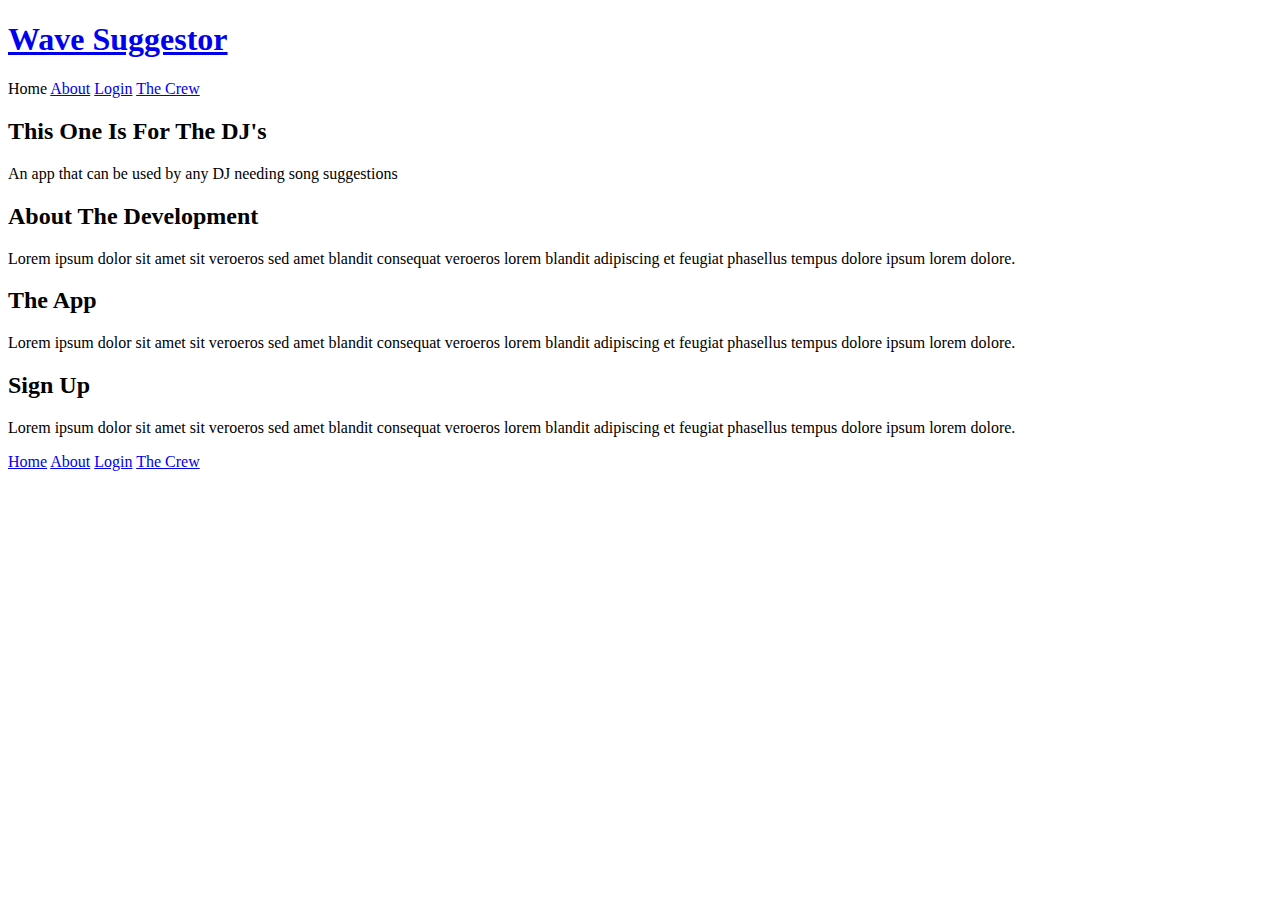
==== index.html @ d0e1303c "worked on Less and fixing HTML" ====
<!DOCTYPE html>
<html lang="en">
    <head>
        <meta charset="utf-8" />
        <meta name="viewport" content="width=device-width, initial-scale=1.0"/>
        <title>Wave Suggestor</title>
        <link href="https://fonts.googleapis.com/css?family=Indie+Flower|Roboto" rel="stylesheet">
        <link rel="stylesheet" href="main.css"/>
    </head>
    <body>
    <div id="wrapper">

            <div class="nav">
                <nav class="nav-contain">
                    <div class="nav-items">
                    <h1><a href="index.html">Wave Suggestor</a></h1>
                    <a class="home">Home</a></li>
                    <a href="#">About</a></li>
                    <a href="#">Login</a></li>
                    <a href="#">The Crew</a></li>
                    </div>
                </nav>
            </div> 
        <div class="main">
        <section class="top">
            <header>
                <h2>This One Is For The DJ's</h2>
                <p>An app that can be used by any DJ needing song suggestions</p>
            </header>
        </section>

        <section class="section1">
        <div class="first">
            <h2>About The Development</h2>
            <p>Lorem ipsum dolor sit amet sit veroeros sed amet blandit consequat veroeros lorem blandit adipiscing et feugiat phasellus tempus dolore ipsum lorem dolore.</p>
        </div>
        <div class="second">
            <h2>The App</h2>
            <p>Lorem ipsum dolor sit amet sit veroeros sed amet blandit consequat veroeros lorem blandit adipiscing et feugiat phasellus tempus dolore ipsum lorem dolore.</p>
        </div>
        <div class="third">
            <h2>Sign Up</h2>
            <p>Lorem ipsum dolor sit amet sit veroeros sed amet blandit consequat veroeros lorem blandit adipiscing et feugiat phasellus tempus dolore ipsum lorem dolore.</p>
        </div> 
        </section>   
        </div>

        <div class="footer">
            <footer>
                <nav class="main-footer">
                        <a href="#">Home</a>
                        <a href="#">About</a>
                        <a href="#">Login</a>
                        <a href="#">The Crew</a>
                </nav>
            </footer>
        </div>
    </body>
</html>
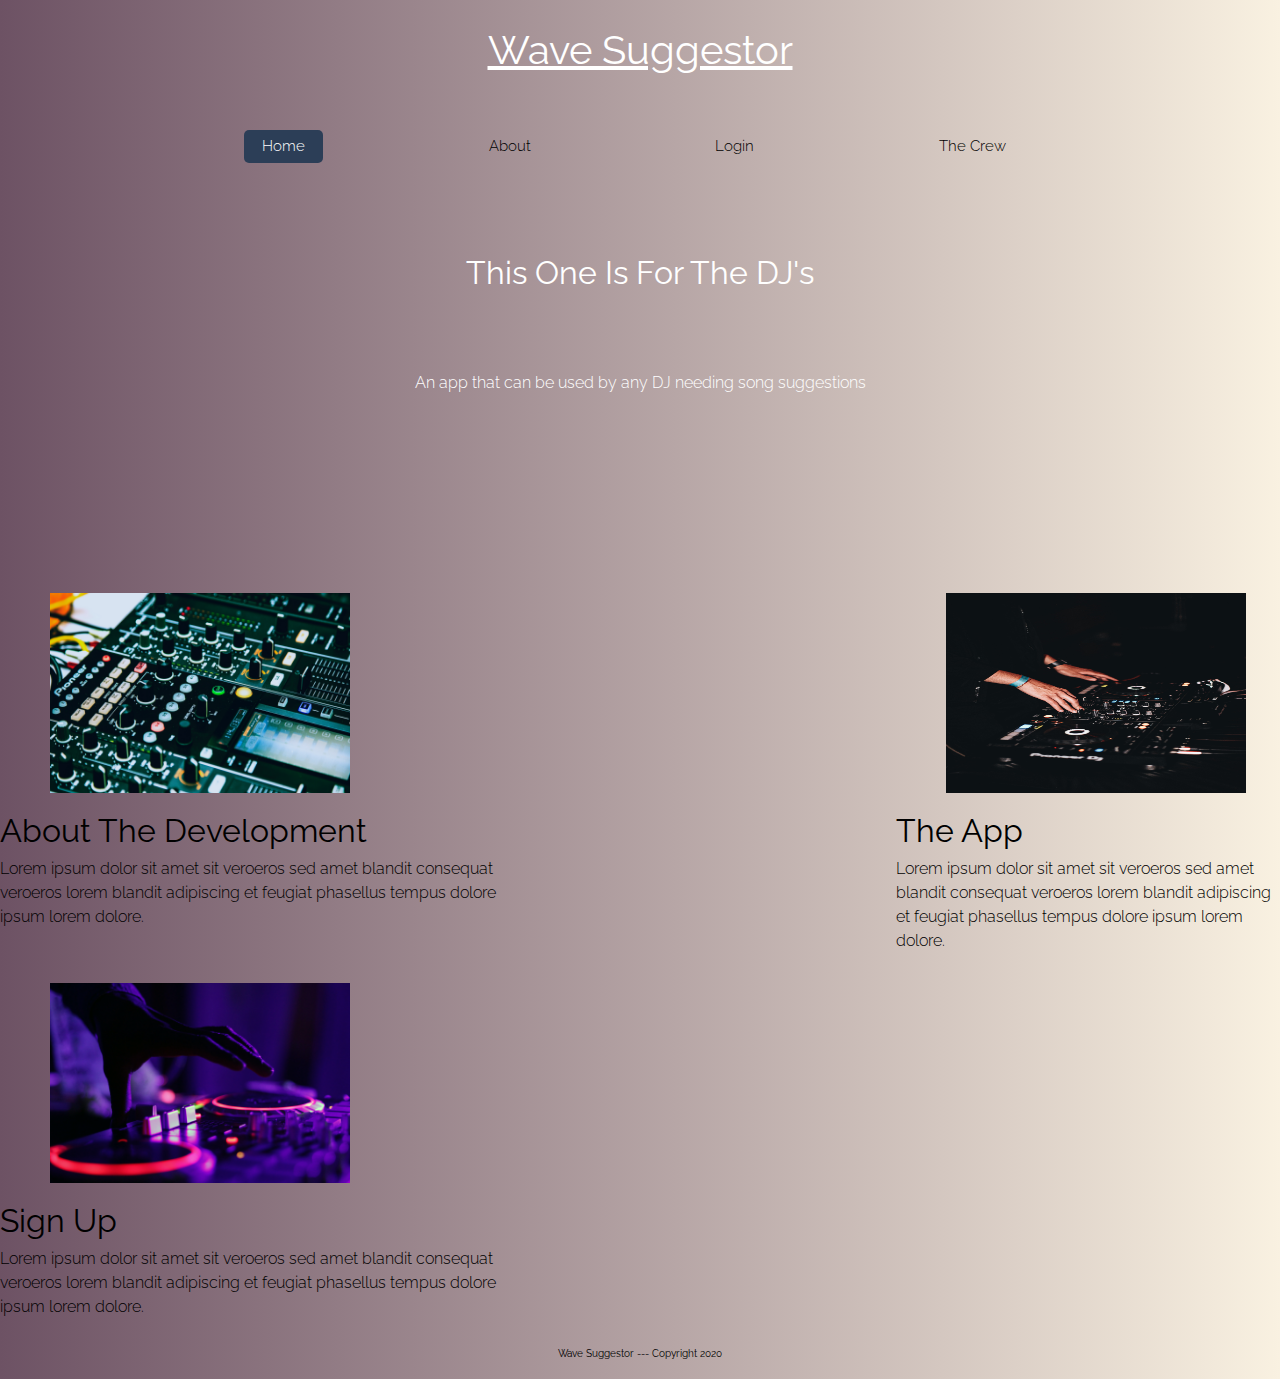
==== commit c5c4c5c9: "Merge pull request #4 from Build-Week-Spotify-Song-Suggestor/Aaron-Wesolek" ====
--- a/index.html
+++ b/index.html
@@ -4,56 +4,58 @@
         <meta charset="utf-8" />
         <meta name="viewport" content="width=device-width, initial-scale=1.0"/>
         <title>Wave Suggestor</title>
-        <link href="https://fonts.googleapis.com/css?family=Indie+Flower|Roboto" rel="stylesheet">
-        <link rel="stylesheet" href="main.css"/>
+        <link href="https://fonts.googleapis.com/css2?family=Raleway:ital,wght@0,400;1,300&display=swap" rel="stylesheet">
+        <link  href="css/index.css" rel="stylesheet"/>
     </head>
     <body>
     <div id="wrapper">
-
+        <h1><a class = "wave" href="index.html">Wave Suggestor</a></h1>
             <div class="nav">
                 <nav class="nav-contain">
                     <div class="nav-items">
-                    <h1><a href="index.html">Wave Suggestor</a></h1>
-                    <a class="home">Home</a></li>
-                    <a href="#">About</a></li>
-                    <a href="#">Login</a></li>
-                    <a href="#">The Crew</a></li>
+                        
+                    <a id = "home" href="#">Home</a>
+                    <a href="#">About</a>
+                    <a href="#">Login</a>
+                    <a href="thecrew.html">The Crew</a>
                     </div>
                 </nav>
             </div> 
-        <div class="main">
+    <div class="head">
+        
         <section class="top">
             <header>
                 <h2>This One Is For The DJ's</h2>
                 <p>An app that can be used by any DJ needing song suggestions</p>
             </header>
         </section>
+    </div>
 
-        <section class="section1">
-        <div class="first">
-            <h2>About The Development</h2>
+    <section class="main">
+        <div class="one-three">
+        <img src="/img/other.jpg" alt="Mixer">
+            <h2><a href = "#">About The Development</a></h2>
             <p>Lorem ipsum dolor sit amet sit veroeros sed amet blandit consequat veroeros lorem blandit adipiscing et feugiat phasellus tempus dolore ipsum lorem dolore.</p>
         </div>
+        
         <div class="second">
-            <h2>The App</h2>
+        <img src="/img/other2.jpg" alt="DJ mixing - two hands">
+            <h2><a href = "#">The App</a></h2>
+            <p>Lorem ipsum dolor sit amet sit veroeros sed amet blandit consequat veroeros lorem blandit adipiscing et feugiat phasellus tempus dolore ipsum lorem dolore.</p>    
+        </div>
+        
+        <div class="one-three">
+        <img src="/img/other3.jpg" alt="DJ mixing one handed">
+            <h2><a href = "#">Sign Up</a></h2>
             <p>Lorem ipsum dolor sit amet sit veroeros sed amet blandit consequat veroeros lorem blandit adipiscing et feugiat phasellus tempus dolore ipsum lorem dolore.</p>
-        </div>
-        <div class="third">
-            <h2>Sign Up</h2>
-            <p>Lorem ipsum dolor sit amet sit veroeros sed amet blandit consequat veroeros lorem blandit adipiscing et feugiat phasellus tempus dolore ipsum lorem dolore.</p>
-        </div> 
-        </section>   
-        </div>
+        </div>   
+    </section>
 
         <div class="footer">
             <footer>
-                <nav class="main-footer">
-                        <a href="#">Home</a>
-                        <a href="#">About</a>
-                        <a href="#">Login</a>
-                        <a href="#">The Crew</a>
-                </nav>
+                <h4>Wave Suggestor --- Copyright 2020</h4>
             </footer>
         </div>
+    </div>
     </body>
 </html>--- a/css/index.css
+++ b/css/index.css
@@ -0,0 +1,324 @@
+/* http://meyerweb.com/eric/tools/css/reset/ 
+   v2.0 | 20110126
+   License: none (public domain)
+*/
+html,
+body,
+div,
+span,
+applet,
+object,
+iframe,
+h1,
+h2,
+h3,
+h4,
+h5,
+h6,
+p,
+blockquote,
+pre,
+a,
+abbr,
+acronym,
+address,
+big,
+cite,
+code,
+del,
+dfn,
+em,
+img,
+ins,
+kbd,
+q,
+s,
+samp,
+small,
+strike,
+strong,
+sub,
+sup,
+tt,
+var,
+b,
+u,
+i,
+center,
+dl,
+dt,
+dd,
+ol,
+ul,
+li,
+fieldset,
+form,
+label,
+legend,
+table,
+caption,
+tbody,
+tfoot,
+thead,
+tr,
+th,
+td,
+article,
+aside,
+canvas,
+details,
+embed,
+figure,
+figcaption,
+footer,
+header,
+hgroup,
+menu,
+nav,
+output,
+ruby,
+section,
+summary,
+time,
+mark,
+audio,
+video {
+  margin: 0;
+  padding: 0;
+  border: 0;
+  font-size: 100%;
+  font: inherit;
+  vertical-align: baseline;
+}
+/* HTML5 display-role reset for older browsers */
+article,
+aside,
+details,
+figcaption,
+figure,
+footer,
+header,
+hgroup,
+menu,
+nav,
+section {
+  display: block;
+}
+body {
+  line-height: 1;
+}
+ol,
+ul {
+  list-style: none;
+}
+blockquote,
+q {
+  quotes: none;
+}
+blockquote:before,
+blockquote:after,
+q:before,
+q:after {
+  content: '';
+  content: none;
+}
+table {
+  border-collapse: collapse;
+  border-spacing: 0;
+}
+* {
+  box-sizing: border-box;
+}
+html {
+  font-size: 62.5%;
+}
+html,
+body {
+  font-family: 'Raleway', sans-serif;
+  font-weight: 300;
+  background-image: linear-gradient(-90deg, #f9f1e1, #6d5264);
+}
+h1,
+h2,
+h3,
+h4,
+h5 {
+  font-family: 'Raleway', sans-serif;
+  font-weight: 400;
+}
+h1 {
+  font-size: 4rem;
+}
+h2 {
+  font-size: 3.2rem;
+  padding-bottom: 10px;
+}
+h3 {
+  font-size: 2.5rem;
+  padding-bottom: 10px;
+}
+p {
+  line-height: 1.5;
+  font-size: 1.6rem;
+  padding-bottom: 10px;
+}
+img {
+  max-width: 100%;
+  height: auto;
+}
+.container {
+  max-width: 800px;
+  width: 100%;
+  margin: 0 auto;
+}
+#wrapper h1 {
+  text-align: center;
+  margin-top: 3rem;
+  margin-bottom: 3rem;
+}
+#wrapper .wave {
+  text-decoration: underline;
+  color: white;
+}
+#wrapper .nav {
+  padding-right: 1%;
+  padding-top: 30px;
+  padding-bottom: 60px;
+}
+@media (max-width:500px) {
+  #wrapper .nav {
+    padding-bottom: 5px;
+  }
+}
+#wrapper .nav .nav-contain {
+  width: 100%;
+  margin: 0 auto;
+  display: flex;
+  align-items: center;
+  justify-content: space-between;
+  max-width: 780px;
+}
+@media (max-width:500px) {
+  #wrapper .nav .nav-contain {
+    display: flex;
+    flex-direction: column;
+    align-items: center;
+  }
+}
+@media (max-width:500px) {
+  #wrapper .nav .nav-contain h1 {
+    font-size: 3rem;
+    font-weight: 550;
+  }
+}
+#wrapper .nav .nav-contain .nav-items {
+  display: flex;
+  justify-content: space-between;
+  align-items: center;
+  width: 100%;
+}
+@media (max-width:500px) {
+  #wrapper .nav .nav-contain .nav-items {
+    width: 100%;
+    display: flex;
+    justify-content: space-evenly;
+    padding-top: 15px;
+    padding-bottom: 5px;
+    font-weight: 600;
+  }
+}
+#wrapper .nav .nav-contain .nav-items a {
+  color: black;
+  font-size: 1.5rem;
+  border-radius: 5px;
+  text-decoration: none;
+  padding: 0.6em 1.2em 0.6em 1.2em;
+}
+#wrapper .nav .nav-contain .nav-items a:hover {
+  background: #6d5264;
+  color: white;
+}
+#wrapper .nav .nav-contain .nav-items #home {
+  background-color: #2c3e57;
+  color: white;
+  border-radius: 5px;
+  padding: 0.6em 1.2em 0.6em 1.2em;
+}
+/***********************/
+.head {
+  width: 100%;
+  height: 300px;
+  margin: 0 auto;
+  background-image: url("/img/header.jpg");
+  background-repeat: no-repeat;
+  background-size: cover;
+}
+.head h2,
+.head p {
+  color: white;
+  text-align: center;
+  line-height: 100px;
+}
+/**********/
+.crewhead {
+  text-align: center;
+  color: white;
+  text-decoration: underline;
+}
+.main {
+  padding-top: 5rem;
+  display: flex;
+  flex-wrap: wrap;
+  justify-content: space-between;
+}
+@media (max-width:500px) {
+  .main {
+    flex-direction: column;
+  }
+}
+.main img {
+  width: 300px;
+  height: 200px;
+  margin: 2rem 0rem 2rem 5rem;
+}
+.main .one-three {
+  width: 40%;
+}
+.main .one-three a {
+  text-decoration: none;
+  color: black;
+}
+.main .second {
+  width: 30%;
+}
+.main .second a {
+  text-decoration: none;
+  color: black;
+}
+/********/
+#crew {
+  display: flex;
+  flex-direction: column;
+  justify-content: center;
+  margin: 0rem 30rem 0rem 30rem;
+}
+#crew img {
+  width: 200px;
+  height: 200px;
+  display: block;
+  margin-left: auto;
+  margin-right: auto;
+  margin-top: 3rem;
+  margin-bottom: 3rem;
+}
+#crew h3 {
+  text-align: center;
+}
+#crew p {
+  text-align: center;
+}
+.footer {
+  text-align: center;
+  margin-top: 2rem;
+  margin-bottom: 2rem;
+}
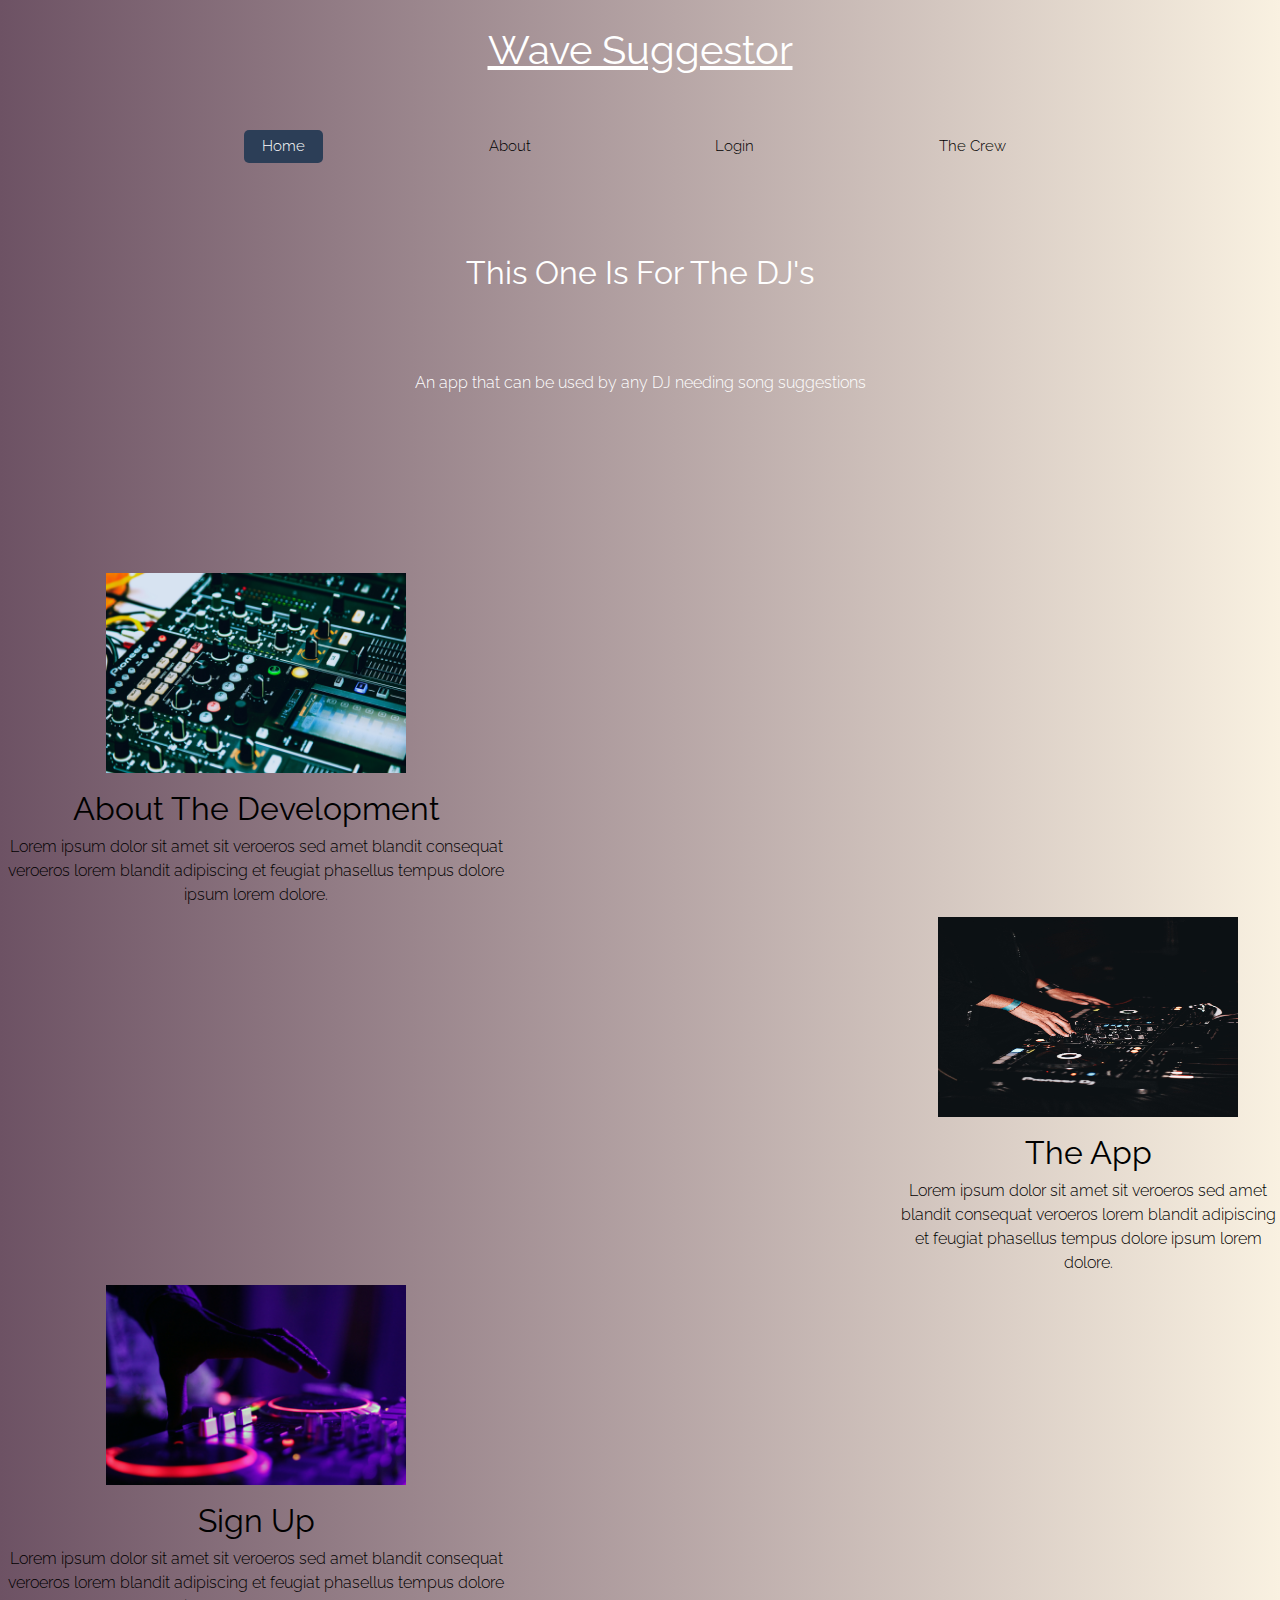
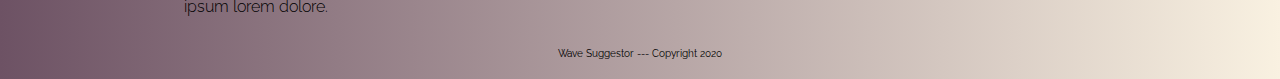
==== commit 7c68d489: "finished layout and mobile" ====
--- a/index.html
+++ b/index.html
@@ -32,23 +32,29 @@
     </div>
 
     <section class="main">
-        <div class="one-three">
-        <img src="/img/other.jpg" alt="Mixer">
-            <h2><a href = "#">About The Development</a></h2>
-            <p>Lorem ipsum dolor sit amet sit veroeros sed amet blandit consequat veroeros lorem blandit adipiscing et feugiat phasellus tempus dolore ipsum lorem dolore.</p>
+        <div class="outer">
+            <div class="one-three">
+                <img src="/img/other.jpg" alt="Mixer">
+                <h2><a href = "#">About The Development</a></h2>
+                <p>Lorem ipsum dolor sit amet sit veroeros sed amet blandit consequat veroeros lorem blandit adipiscing et feugiat phasellus tempus dolore ipsum lorem dolore.</p>
+            </div>
         </div>
         
-        <div class="second">
-        <img src="/img/other2.jpg" alt="DJ mixing - two hands">
-            <h2><a href = "#">The App</a></h2>
-            <p>Lorem ipsum dolor sit amet sit veroeros sed amet blandit consequat veroeros lorem blandit adipiscing et feugiat phasellus tempus dolore ipsum lorem dolore.</p>    
+        <div class="outer2">
+            <div class="second">
+                <img src="/img/other2.jpg" alt="DJ mixing - two hands">
+                <h2><a href = "#">The App</a></h2>
+                <p>Lorem ipsum dolor sit amet sit veroeros sed amet blandit consequat veroeros lorem blandit adipiscing et feugiat phasellus tempus dolore ipsum lorem dolore.</p>    
+            </div>
         </div>
         
-        <div class="one-three">
-        <img src="/img/other3.jpg" alt="DJ mixing one handed">
-            <h2><a href = "#">Sign Up</a></h2>
-            <p>Lorem ipsum dolor sit amet sit veroeros sed amet blandit consequat veroeros lorem blandit adipiscing et feugiat phasellus tempus dolore ipsum lorem dolore.</p>
-        </div>   
+        <div class="outer">
+            <div class="one-three">
+                <img src="/img/other3.jpg" alt="DJ mixing one handed">
+                <h2><a href = "#">Sign Up</a></h2>
+                <p>Lorem ipsum dolor sit amet sit veroeros sed amet blandit consequat veroeros lorem blandit adipiscing et feugiat phasellus tempus dolore ipsum lorem dolore.</p>
+            </div>   
+    </div>
     </section>
 
         <div class="footer">
--- a/css/index.css
+++ b/css/index.css
@@ -268,30 +268,65 @@
 .main {
   padding-top: 5rem;
   display: flex;
+  flex-direction: column;
   flex-wrap: wrap;
   justify-content: space-between;
-}
-@media (max-width:500px) {
-  .main {
-    flex-direction: column;
-  }
 }
 .main img {
   width: 300px;
   height: 200px;
-  margin: 2rem 0rem 2rem 5rem;
-}
-.main .one-three {
-  width: 40%;
-}
-.main .one-three a {
+  margin-bottom: 2rem;
+}
+.main .outer2 {
+  display: flex;
+  justify-content: flex-end;
+}
+.main .outer2 .second {
+  display: flex;
+  flex-direction: column;
+  justify-content: flex-end;
+  align-items: center;
+  width: 30%;
+  text-align: center;
+}
+@media (max-width:500px) {
+  .main .outer2 .second {
+    width: 50%;
+  }
+}
+@media (max-width:800px) {
+  .main .outer2 .second {
+    width: 50%;
+  }
+}
+.main .outer2 .second a {
   text-decoration: none;
   color: black;
 }
-.main .second {
-  width: 30%;
-}
-.main .second a {
+.main .outer {
+  display: flex;
+  width: 100%;
+}
+.main .outer .one-three {
+  display: flex;
+  flex-direction: column;
+  justify-content: flex-start;
+  align-items: center;
+  box-sizing: border-box;
+  width: 40%;
+  text-align: center;
+}
+@media (max-width:500px) {
+  .main .outer .one-three {
+    width: 50%;
+  }
+}
+@media (max-width:800px) {
+  .main .outer .one-three {
+    width: 50%;
+  }
+}
+.main .outer .one-three a {
   text-decoration: none;
   color: black;
 }
@@ -300,7 +335,6 @@
   display: flex;
   flex-direction: column;
   justify-content: center;
-  margin: 0rem 30rem 0rem 30rem;
 }
 #crew img {
   width: 200px;
@@ -317,6 +351,51 @@
 #crew p {
   text-align: center;
 }
+#crew .outer {
+  display: flex;
+  width: 100%;
+}
+#crew .outer .one-three-five {
+  display: flex;
+  flex-direction: column;
+  justify-content: flex-start;
+  align-items: center;
+  box-sizing: border-box;
+  width: 40%;
+  text-align: center;
+}
+@media (max-width:500px) {
+  #crew .outer .one-three-five {
+    width: 50%;
+  }
+}
+@media (max-width:800px) {
+  #crew .outer .one-three-five {
+    width: 50%;
+  }
+}
+#crew .outer2 {
+  display: flex;
+  justify-content: flex-end;
+}
+#crew .outer2 .two-four-six {
+  display: flex;
+  flex-direction: column;
+  justify-content: flex-end;
+  align-items: center;
+  width: 30%;
+  text-align: center;
+}
+@media (max-width:500px) {
+  #crew .outer2 .two-four-six {
+    width: 50%;
+  }
+}
+@media (max-width:800px) {
+  #crew .outer2 .two-four-six {
+    width: 50%;
+  }
+}
 .footer {
   text-align: center;
   margin-top: 2rem;
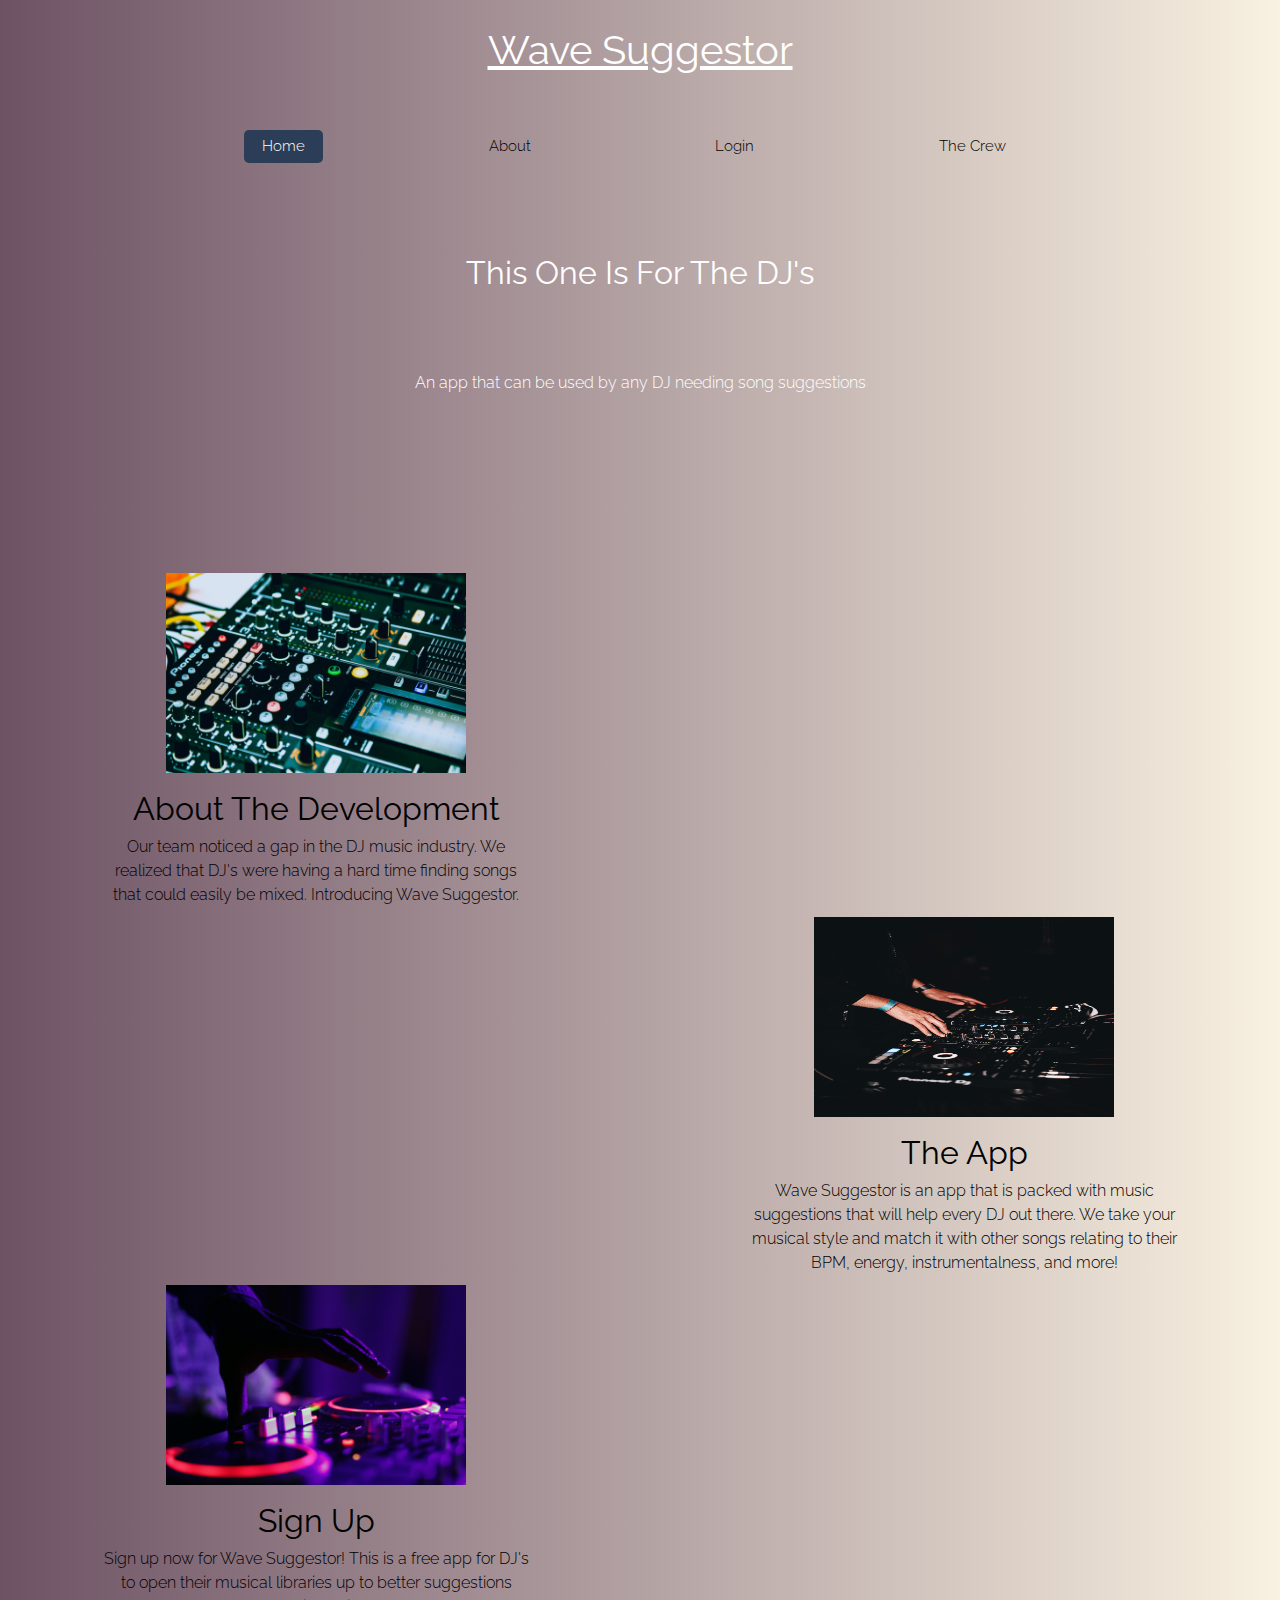
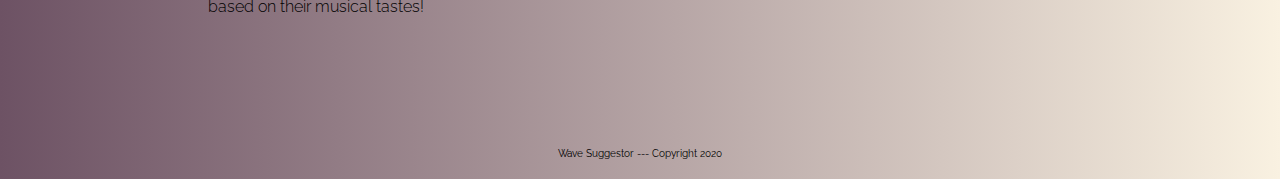
==== commit a715bb98: "final commit with final changes" ====
--- a/index.html
+++ b/index.html
@@ -36,7 +36,8 @@
             <div class="one-three">
                 <img src="/img/other.jpg" alt="Mixer">
                 <h2><a href = "#">About The Development</a></h2>
-                <p>Lorem ipsum dolor sit amet sit veroeros sed amet blandit consequat veroeros lorem blandit adipiscing et feugiat phasellus tempus dolore ipsum lorem dolore.</p>
+                <p>Our team noticed a gap in the DJ music industry. We realized that DJ's were having a hard time 
+                    finding songs that could easily be mixed. Introducing Wave Suggestor.</p>
             </div>
         </div>
         
@@ -44,7 +45,8 @@
             <div class="second">
                 <img src="/img/other2.jpg" alt="DJ mixing - two hands">
                 <h2><a href = "#">The App</a></h2>
-                <p>Lorem ipsum dolor sit amet sit veroeros sed amet blandit consequat veroeros lorem blandit adipiscing et feugiat phasellus tempus dolore ipsum lorem dolore.</p>    
+                <p>Wave Suggestor is an app that is packed with music suggestions that will help every DJ out there.
+                    We take your musical style and match it with other songs relating to their BPM, energy, instrumentalness, and more!</p>    
             </div>
         </div>
         
@@ -52,7 +54,8 @@
             <div class="one-three">
                 <img src="/img/other3.jpg" alt="DJ mixing one handed">
                 <h2><a href = "#">Sign Up</a></h2>
-                <p>Lorem ipsum dolor sit amet sit veroeros sed amet blandit consequat veroeros lorem blandit adipiscing et feugiat phasellus tempus dolore ipsum lorem dolore.</p>
+                <p>Sign up now for Wave Suggestor! This is a free app for DJ's to open their musical libraries up to 
+                    better suggestions based on their musical tastes!</p>
             </div>   
     </div>
     </section>
--- a/css/index.css
+++ b/css/index.css
@@ -267,10 +267,13 @@
 }
 .main {
   padding-top: 5rem;
+  padding-bottom: 10rem;
   display: flex;
   flex-direction: column;
   flex-wrap: wrap;
   justify-content: space-between;
+  margin-left: 10rem;
+  margin-right: 10rem;
 }
 .main img {
   width: 300px;
@@ -286,7 +289,7 @@
   flex-direction: column;
   justify-content: flex-end;
   align-items: center;
-  width: 30%;
+  width: 40%;
   text-align: center;
 }
 @media (max-width:500px) {
@@ -335,6 +338,8 @@
   display: flex;
   flex-direction: column;
   justify-content: center;
+  margin-left: 10rem;
+  margin-right: 10rem;
 }
 #crew img {
   width: 200px;
@@ -383,7 +388,7 @@
   flex-direction: column;
   justify-content: flex-end;
   align-items: center;
-  width: 30%;
+  width: 40%;
   text-align: center;
 }
 @media (max-width:500px) {
